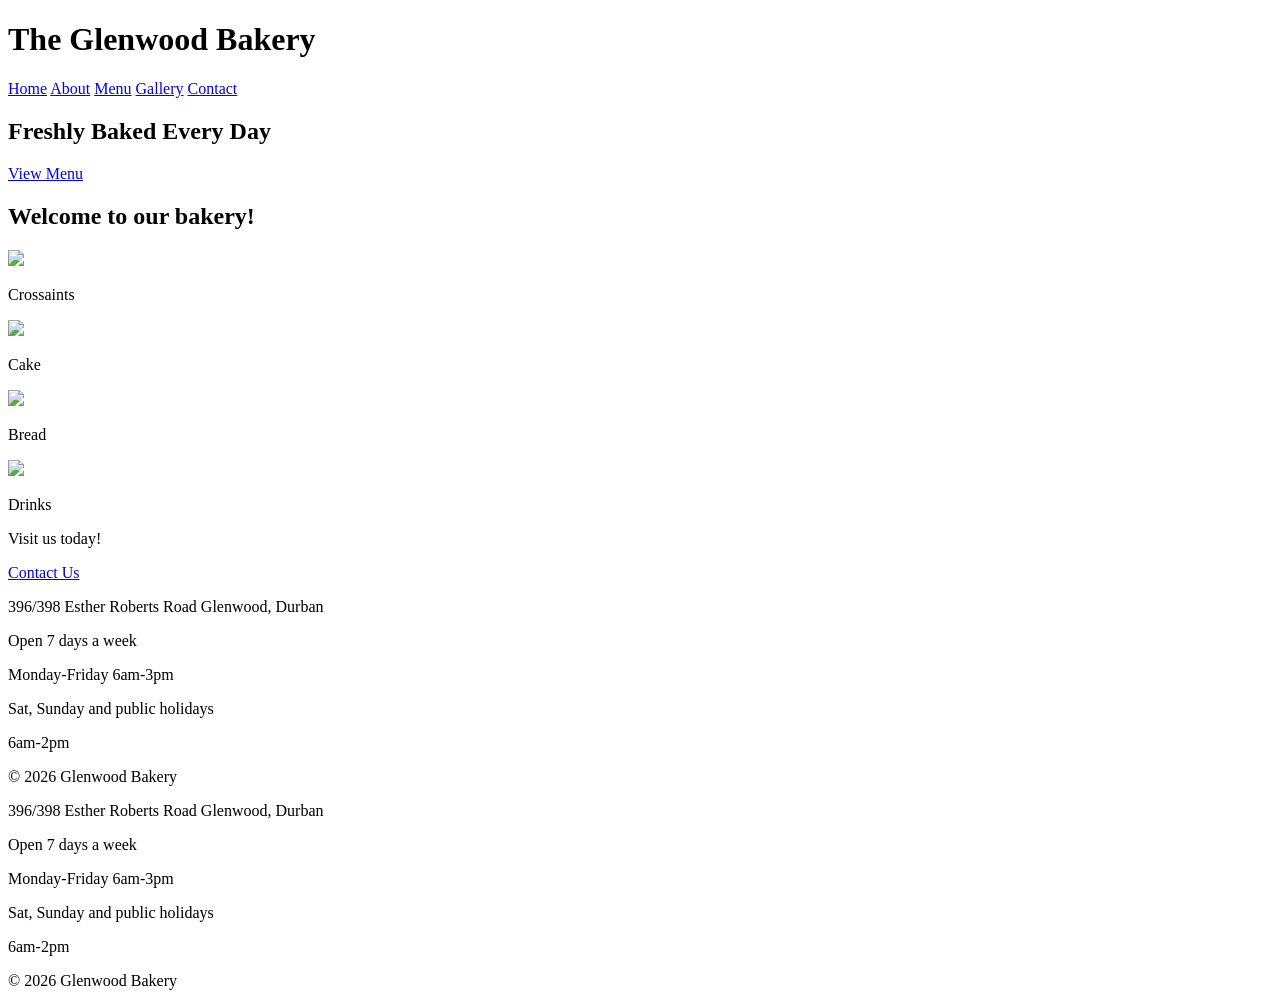
==== index.html @ 8fe6ffee "ADDED FOOTERS ON ALL MY PAGES" ====
<!DOCTYPE html>
 <body>

<header>
    
    <h1>The Glenwood Bakery</h1>
    
    <nav>
        <a href="index.html">Home</a>
        <a href="about.html">About</a>
        <a href="menu.html">Menu</a>
        <a href="gallery.html">Gallery</a>
        <a href="contact.html">Contact</a>
    </nav>
</header>

<main>

    <!-- Hero Section -->
    <section>
 <div class="category-row">
        <h2>Freshly Baked Every Day</h2>
        <a href="menu.html">View Menu</a>
    </section>

    <!-- Welcome message-->
    <section>
    <nav>
        <h2>Welcome to our bakery!</h2>

        <div>
            <img src="images/bread.jpg" width="150">
            <p>Crossaints</p>
        </div>

        <div>
            <img src="images/cake.jpg" width="150">
            <p>Cake</p>
        </div>

        <div>
            <img src="images/bread.jpg" width="150">
            <p>Bread</p>
        </div>

        <div>
            <img src="images/drinks.jpg" width="150">
            <p>Drinks</p>
       </div>
    
    </nav>
    </section>

    <!-- Call to Action -->
    <section>
        <p>Visit us today!</p>
        <a href="contact.html">Contact Us</a>
        
    </section>
</div>
</main>

<footer>
    <p>396/398 Esther Roberts Road
Glenwood, Durban</p>
    <p>Open 7 days  a week</p>
     <p>Monday-Friday 6am-3pm</p>
     <p>Sat, Sunday and public holidays </p>
    <p>6am-2pm</p>
    <p>&copy; 2026 Glenwood Bakery</p>
</footer>

</body>
<footer>
    <p>396/398 Esther Roberts Road
Glenwood, Durban</p>
    <p>Open 7 days  a week</p>
     <p>Monday-Friday 6am-3pm</p>
     <p>Sat, Sunday and public holidays </p>
    <p>6am-2pm</p>
    <p>&copy; 2026 Glenwood Bakery</p>
</footer>

</body>
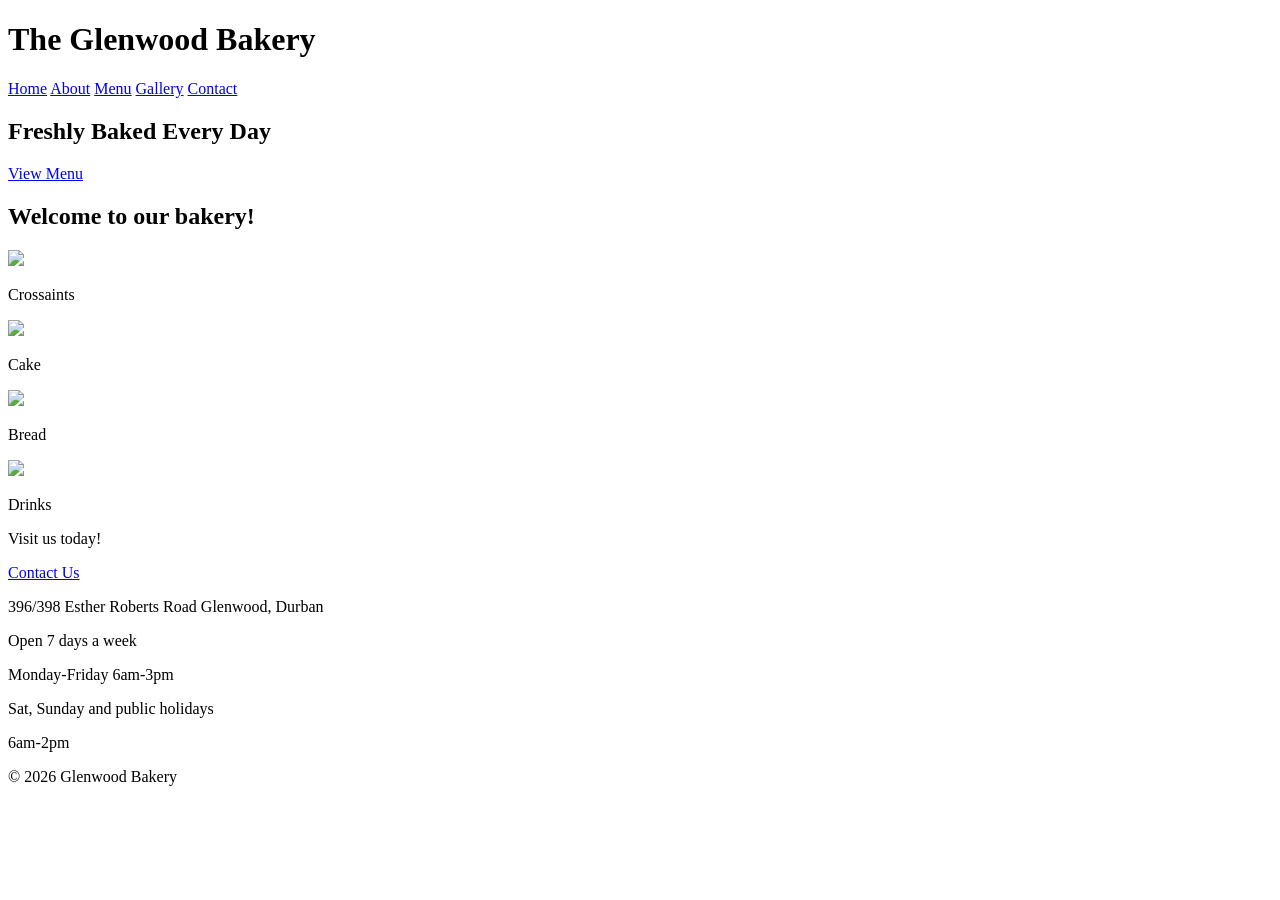
==== commit a502ac12: "Update index.html to clean up structure Removed unnecessary comments and footer section." ====
--- a/index.html
+++ b/index.html
@@ -1,4 +1,4 @@
- <!DOCTYPE html>
+  <!DOCTYPE html>
  <body>
 
 <header>
@@ -29,7 +29,7 @@
         <h2>Welcome to our bakery!</h2>
 
         <div>
-            <img src="images/bread.jpg" width="150">
+            <img src="c:\Users\samke\OneDrive\Desktop\WEDE PF\theglenwoodbakery\images\WhatsApp Image 2026-05-29 at 16.09.06.jpeg" width="150">
             <p>Crossaints</p>
         </div>
 
@@ -39,12 +39,12 @@
         </div>
 
         <div>
-            <img src="images/bread.jpg" width="150">
+            <img src="c:\Users\samke\OneDrive\Desktop\WEDE PF\theglenwoodbakery\images\WhatsApp Image 2026-05-29 at 16.09.06 (1).jpeg" width="150">
             <p>Bread</p>
         </div>
 
         <div>
-            <img src="images/drinks.jpg" width="150">
+            <img src="c:\Users\samke\OneDrive\Desktop\WEDE PF\theglenwoodbakery\images\WhatsApp Image 2026-05-29 at 16.09.07.jpeg" width="150">
             <p>Drinks</p>
        </div>
     
@@ -71,14 +71,3 @@
 </footer>
 
 </body>
-<footer>
-    <p>396/398 Esther Roberts Road
-Glenwood, Durban</p>
-    <p>Open 7 days  a week</p>
-     <p>Monday-Friday 6am-3pm</p>
-     <p>Sat, Sunday and public holidays </p>
-    <p>6am-2pm</p>
-    <p>&copy; 2026 Glenwood Bakery</p>
-</footer>
-
-</body>
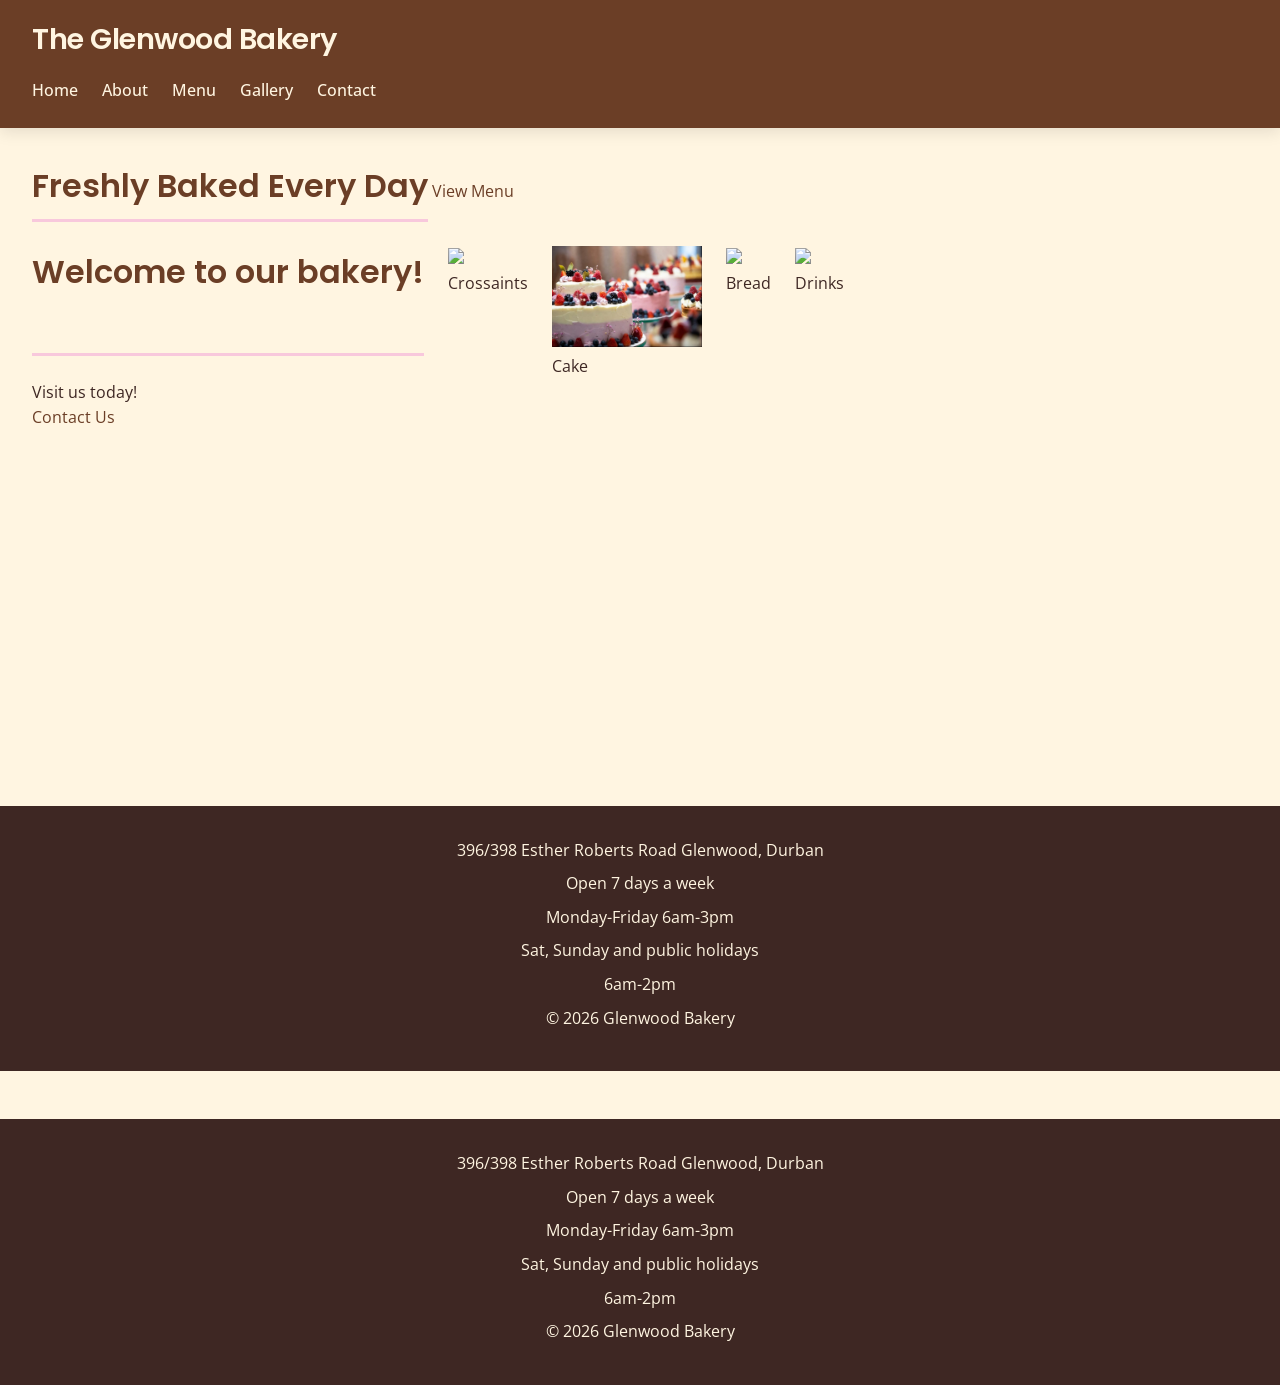
==== commit 08e3f58a: "css and images" ====
--- a/index.html
+++ b/index.html
@@ -1,6 +1,11 @@
-  <!DOCTYPE html>
+ <!DOCTYPE html>
  <body>
+ <!-- Google Fonts -->
+    <link href="https://fonts.googleapis.com/css2?family=Open+Sans:wght@300;400;500;600;700&family=Poppins:wght@400;500;600;700&display=swap" rel="stylesheet">
 
+
+    <!-- Main Stylesheet -->
+    <link rel="stylesheet" href="css/style.css">
 <header>
     
     <h1>The Glenwood Bakery</h1>
@@ -23,7 +28,7 @@
         <a href="menu.html">View Menu</a>
     </section>
 
-    <!-- Welcome message-->
+      <!-- Welcome message-->
     <section>
     <nav>
         <h2>Welcome to our bakery!</h2>
@@ -34,7 +39,7 @@
         </div>
 
         <div>
-            <img src="images/cake.jpg" width="150">
+            <img src="images/WhatsApp Image 2026-05-29 at 17.04.28.jpeg"" width="150">
             <p>Cake</p>
         </div>
 
@@ -71,3 +76,14 @@
 </footer>
 
 </body>
+<footer>
+    <p>396/398 Esther Roberts Road
+Glenwood, Durban</p>
+    <p>Open 7 days  a week</p>
+     <p>Monday-Friday 6am-3pm</p>
+     <p>Sat, Sunday and public holidays </p>
+    <p>6am-2pm</p>
+    <p>&copy; 2026 Glenwood Bakery</p>
+</footer>
+
+</body>
--- a/css/style.css
+++ b/css/style.css
@@ -0,0 +1,510 @@
+/* 
+   The Glenwood Bakery - Main Stylesheet
+   Colors: Warm Brown #6B3E26, Cream #FFF5E1, Beige #F3E5AB
+           Caramel #C68E4A, Dark Chocolate #3E2723, Pink #F8C8DC
+   Fonts: Poppins (Headings), Open Sans (Body) */
+
+/* ---------- CSS Reset ---------- */
+* {
+    margin: 0;
+    padding: 0;
+    box-sizing: border-box;
+}
+
+/* ---------- Base Styles ---------- */
+body {
+    font-family: 'Open Sans', sans-serif;
+    background-color: #FFF5E1;  /* Cream background */
+    color: #3E2723;              /* Dark chocolate text */
+    line-height: 1.6;
+}
+
+h1, h2, h3, h4, h5, h6 {
+    font-family: 'Poppins', sans-serif;
+    font-weight: 600;
+    color: #6B3E26;              /* Warm brown headings */
+    margin-bottom: 1rem;
+}
+
+h1 {
+    font-size: 2.5rem;
+    letter-spacing: -0.5px;
+}
+
+h2 {
+    font-size: 2rem;
+    border-bottom: 3px solid #F8C8DC;  /* Pink accent underline */
+    display: inline-block;
+    padding-bottom: 0.5rem;
+    margin-bottom: 1.5rem;
+}
+
+h3 {
+    font-size: 1.5rem;
+    color: #C68E4A;              /* Caramel subheadings */
+}
+
+a {
+    text-decoration: none;
+    color: #6B3E26;
+    transition: all 0.3s ease;
+}
+
+a:hover {
+    color: #C68E4A;
+}
+
+/* ---------- Header & Navigation ---------- */
+header {
+    background-color: #6B3E26;   /* Warm brown header */
+    padding: 1rem 2rem;
+    position: sticky;
+    top: 0;
+    z-index: 100;
+    box-shadow: 0 4px 15px rgba(0,0,0,0.1);
+}
+
+header h1 {
+    color: #FFF5E1;              /* Cream text on brown */
+    margin-bottom: 0.5rem;
+    font-size: 1.8rem;
+}
+
+nav {
+    display: flex;
+    gap: 1.5rem;
+    flex-wrap: wrap;
+}
+
+nav a {
+    color: #FFF5E1;
+    font-weight: 500;
+    padding: 0.5rem 0;
+}
+
+nav a:hover {
+    color: #F8C8DC;              /* Pink on hover */
+    transform: translateY(-2px);
+}
+
+/* ---------- Main Content Container ---------- */
+main {
+    max-width: 1200px;
+    margin: 0 auto;
+    padding: 2rem;
+    min-height: 70vh;
+}
+
+/* ---------- Hero Section (Homepage) ---------- */
+.hero {
+    background: linear-gradient(135deg, #6B3E26 0%, #C68E4A 100%);
+    padding: 4rem 2rem;
+    text-align: center;
+    border-radius: 20px;
+    margin-bottom: 2rem;
+    color: #FFF5E1;
+}
+
+.hero h2 {
+    color: #FFF5E1;
+    border-bottom: none;
+    font-size: 3rem;
+    margin-bottom: 1rem;
+}
+
+.hero .btn {
+    background-color: #F8C8DC;
+    color: #6B3E26;
+    padding: 0.8rem 2rem;
+    border-radius: 50px;
+    font-weight: bold;
+    display: inline-block;
+    margin-top: 1rem;
+}
+
+.hero .btn:hover {
+    background-color: #FFF5E1;
+    transform: scale(1.05);
+}
+
+/* ---------- Category Grid (Homepage Products) ---------- */
+.category-grid {
+    display: grid;
+    grid-template-columns: repeat(4, 1fr);
+    gap: 1.5rem;
+    margin: 2rem 0;
+}
+
+.category-card {
+    background-color: #F3E5AB;   /* Soft beige */
+    padding: 1rem;
+    text-align: center;
+    border-radius: 15px;
+    transition: transform 0.3s ease, box-shadow 0.3s ease;
+}
+
+.category-card:hover {
+    transform: translateY(-5px);
+    box-shadow: 0 10px 25px rgba(0,0,0,0.1);
+}
+
+.category-card img {
+    width: 100%;
+    max-width: 150px;
+    height: auto;
+    border-radius: 50%;
+    margin-bottom: 0.5rem;
+}
+
+.category-card p {
+    font-weight: 600;
+    color: #6B3E26;
+}
+
+/* ---------- Menu Grid Layout ---------- */
+.menu-grid {
+    display: grid;
+    grid-template-columns: repeat(auto-fill, minmax(280px, 1fr));
+    gap: 2rem;
+}
+
+.menu-item {
+    background-color: #FFF5E1;
+    border: 1px solid #F3E5AB;
+    border-radius: 15px;
+    padding: 1rem;
+    text-align: center;
+    transition: all 0.3s ease;
+    box-shadow: 0 2px 8px rgba(0,0,0,0.05);
+}
+
+.menu-item:hover {
+    box-shadow: 0 8px 20px rgba(0,0,0,0.1);
+    transform: translateY(-3px);
+}
+
+.menu-item img {
+    width: 100%;
+    height: 180px;
+    object-fit: cover;
+    border-radius: 10px;
+    margin-bottom: 0.75rem;
+}
+
+.menu-item h4 {
+    font-size: 1.1rem;
+    margin-bottom: 0.5rem;
+}
+
+.menu-item .price {
+    color: #C68E4A;
+    font-weight: bold;
+    font-size: 1.2rem;
+}
+
+/* ---------- Gallery Grid ---------- */
+.gallery-grid {
+    display: grid;
+    grid-template-columns: repeat(3, 1fr);
+    gap: 1.5rem;
+}
+
+.gallery-item {
+    overflow: hidden;
+    border-radius: 12px;
+    transition: transform 0.3s ease;
+}
+
+.gallery-item:hover {
+    transform: scale(1.02);
+}
+
+.gallery-item img {
+    width: 100%;
+    height: 250px;
+    object-fit: cover;
+    transition: transform 0.5s ease;
+}
+
+.gallery-item:hover img {
+    transform: scale(1.05);
+}
+
+/* Gallery Filter Buttons */
+.filter-buttons {
+    display: flex;
+    gap: 1rem;
+    justify-content: center;
+    margin-bottom: 2rem;
+    flex-wrap: wrap;
+}
+
+.filter-btn {
+    background-color: #F3E5AB;
+    border: none;
+    padding: 0.5rem 1.5rem;
+    border-radius: 50px;
+    cursor: pointer;
+    font-family: 'Poppins', sans-serif;
+    font-weight: 500;
+    color: #6B3E26;
+    transition: all 0.3s ease;
+}
+
+.filter-btn:hover, .filter-btn.active {
+    background-color: #6B3E26;
+    color: #FFF5E1;
+}
+
+/* ---------- Contact Form ---------- */
+.contact-form {
+    background-color: #F3E5AB;
+    padding: 2rem;
+    border-radius: 20px;
+    max-width: 600px;
+    margin: 0 auto;
+}
+
+.form-group {
+    margin-bottom: 1.2rem;
+}
+
+.form-group label {
+    display: block;
+    margin-bottom: 0.5rem;
+    font-weight: 600;
+    color: #6B3E26;
+}
+
+.form-group input,
+.form-group textarea {
+    width: 100%;
+    padding: 0.8rem;
+    border: 2px solid #FFF5E1;
+    border-radius: 10px;
+    font-family: 'Open Sans', sans-serif;
+    transition: border-color 0.3s ease;
+}
+
+.form-group input:focus,
+.form-group textarea:focus {
+    outline: none;
+    border-color: #C68E4A;
+}
+
+.btn-submit {
+    background-color: #6B3E26;
+    color: #FFF5E1;
+    border: none;
+    padding: 0.8rem 2rem;
+    border-radius: 50px;
+    cursor: pointer;
+    font-weight: bold;
+    width: 100%;
+    transition: background-color 0.3s ease;
+}
+
+.btn-submit:hover {
+    background-color: #C68E4A;
+}
+
+/* ---------- Contact Info Cards ---------- */
+.contact-info {
+    display: grid;
+    grid-template-columns: repeat(auto-fit, minmax(250px, 1fr));
+    gap: 1.5rem;
+    margin-bottom: 2rem;
+}
+
+.info-card {
+    background-color: #F3E5AB;
+    padding: 1.5rem;
+    text-align: center;
+    border-radius: 15px;
+}
+
+.info-card h3 {
+    margin-bottom: 0.5rem;
+}
+
+/* ---------- Call to Action Section ---------- */
+.cta-section {
+    background-color: #F8C8DC;
+    text-align: center;
+    padding: 3rem;
+    border-radius: 20px;
+    margin: 2rem 0;
+}
+
+.cta-section p {
+    font-size: 1.3rem;
+    font-weight: 500;
+    margin-bottom: 1rem;
+}
+
+.cta-section .btn {
+    background-color: #6B3E26;
+    color: #FFF5E1;
+    padding: 0.8rem 2rem;
+    border-radius: 50px;
+    display: inline-block;
+}
+
+/* ---------- Footer ---------- */
+footer {
+    background-color: #3E2723;   /* Dark chocolate */
+    color: #FFF5E1;
+    text-align: center;
+    padding: 2rem;
+    margin-top: 3rem;
+}
+
+footer p {
+    margin-bottom: 0.5rem;
+}
+
+/* ============================================================
+   RESPONSIVE DESIGN - MEDIA QUERIES
+   ============================================================ */
+
+/* ---------- TABLET BREAKPOINT (max-width: 768px) ---------- */
+@media screen and (max-width: 768px) {
+    
+    h1 {
+        font-size: 1.8rem;
+    }
+    
+    h2 {
+        font-size: 1.5rem;
+    }
+    
+    main {
+        padding: 1.5rem;
+    }
+    
+    /* Navigation becomes column on tablet */
+    nav {
+        flex-direction: column;
+        gap: 0.5rem;
+    }
+    
+    /* Hero section adjustments */
+    .hero h2 {
+        font-size: 2rem;
+    }
+    
+    .hero {
+        padding: 2rem 1rem;
+    }
+    
+    /* 2-column grid on tablet */
+    .category-grid {
+        grid-template-columns: repeat(2, 1fr);
+    }
+    
+    .gallery-grid {
+        grid-template-columns: repeat(2, 1fr);
+    }
+    
+    .menu-grid {
+        grid-template-columns: repeat(2, 1fr);
+    }
+}
+
+/* ---------- MOBILE BREAKPOINT (max-width: 480px) ---------- */
+@media screen and (max-width: 480px) {
+    
+    header {
+        padding: 1rem;
+        text-align: center;
+    }
+    
+    nav {
+        flex-direction: column;
+        align-items: center;
+        gap: 0.5rem;
+    }
+    
+    /* Single column layout on mobile */
+    .category-grid {
+        grid-template-columns: 1fr;
+    }
+    
+    .gallery-grid {
+        grid-template-columns: 1fr;
+    }
+    
+    .menu-grid {
+        grid-template-columns: 1fr;
+    }
+    
+    .contact-info {
+        grid-template-columns: 1fr;
+    }
+    
+    .hero h2 {
+        font-size: 1.5rem;
+    }
+    
+    .hero .btn, .cta-section .btn {
+        padding: 0.6rem 1.5rem;
+        font-size: 0.9rem;
+    }
+    
+    .menu-item img {
+        height: 150px;
+    }
+    
+    .gallery-item img {
+        height: 200px;
+    }
+    
+    .filter-buttons {
+        gap: 0.5rem;
+    }
+    
+    .filter-btn {
+        padding: 0.3rem 1rem;
+        font-size: 0.8rem;
+    }
+    
+    footer {
+        padding: 1.5rem;
+        font-size: 0.8rem;
+    }
+}
+
+/* ---------- LARGE DESKTOP BREAKPOINT (min-width: 1200px) ---------- */
+@media screen and (min-width: 1200px) {
+    
+    main {
+        max-width: 1400px;
+    }
+    
+    .category-grid {
+        grid-template-columns: repeat(4, 1fr);
+    }
+    
+    .gallery-grid {
+        grid-template-columns: repeat(3, 1fr);
+    }
+}
+
+/* ---------- Utility Classes ---------- */
+.text-center {
+    text-align: center;
+}
+
+.mt-2 {
+    margin-top: 1rem;
+}
+
+.mb-2 {
+    margin-bottom: 1rem;
+}
+
+/* Active navigation link styling */
+nav a.active {
+    color: #F8C8DC;
+    border-bottom: 2px solid #F8C8DC;
+}
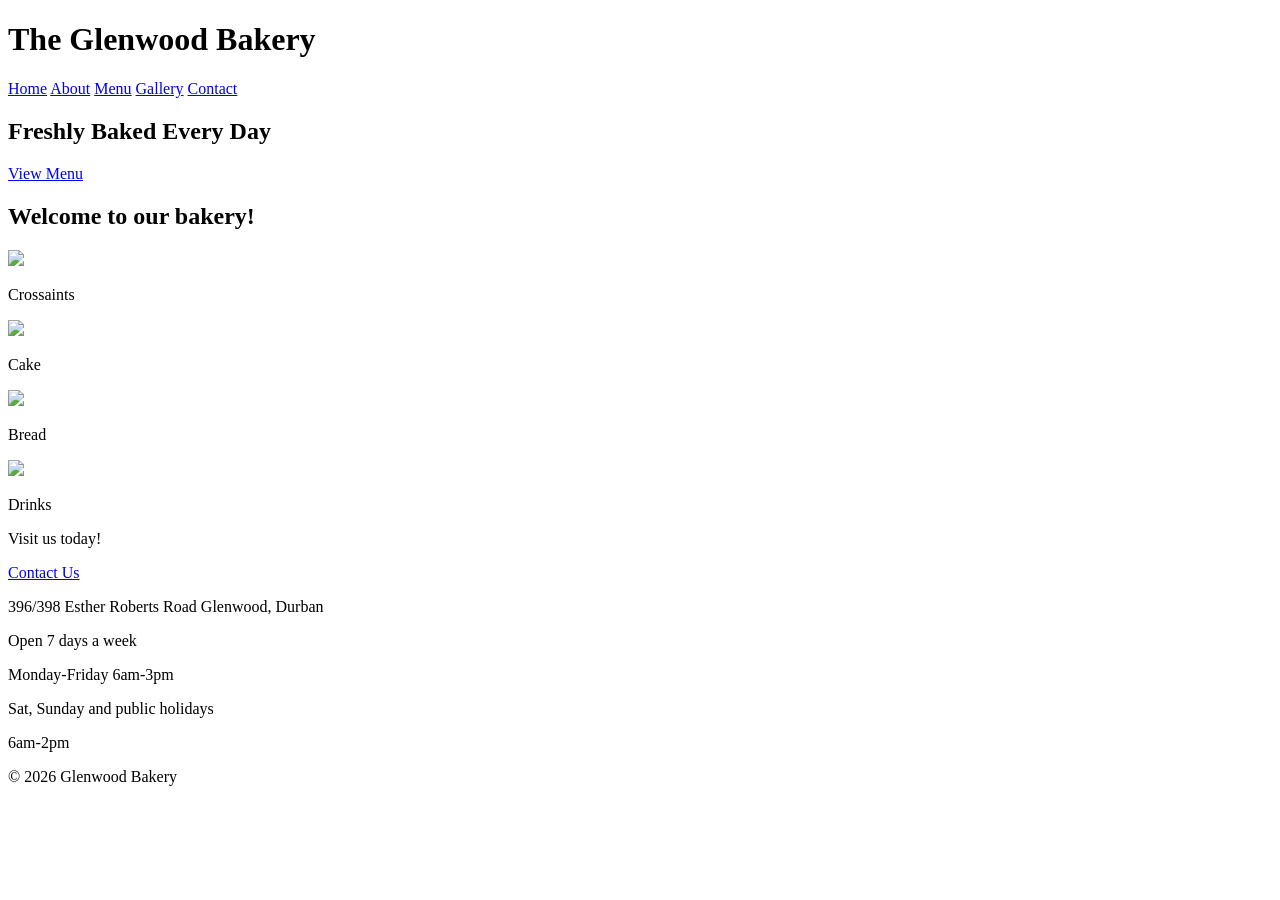
==== commit 0fae4161: "Merge branch 'main' of https://github.com/samkelos180-a11y/theglenwoodbakery" ====
--- a/index.html
+++ b/index.html
@@ -1,11 +1,6 @@
- <!DOCTYPE html>
+  <!DOCTYPE html>
  <body>
- <!-- Google Fonts -->
-    <link href="https://fonts.googleapis.com/css2?family=Open+Sans:wght@300;400;500;600;700&family=Poppins:wght@400;500;600;700&display=swap" rel="stylesheet">
 
-
-    <!-- Main Stylesheet -->
-    <link rel="stylesheet" href="css/style.css">
 <header>
     
     <h1>The Glenwood Bakery</h1>
@@ -39,7 +34,7 @@
         </div>
 
         <div>
-            <img src="images/WhatsApp Image 2026-05-29 at 17.04.28.jpeg"" width="150">
+            <img src="images/cake.jpg" width="150">
             <p>Cake</p>
         </div>
 
@@ -76,14 +71,3 @@
 </footer>
 
 </body>
-<footer>
-    <p>396/398 Esther Roberts Road
-Glenwood, Durban</p>
-    <p>Open 7 days  a week</p>
-     <p>Monday-Friday 6am-3pm</p>
-     <p>Sat, Sunday and public holidays </p>
-    <p>6am-2pm</p>
-    <p>&copy; 2026 Glenwood Bakery</p>
-</footer>
-
-</body>
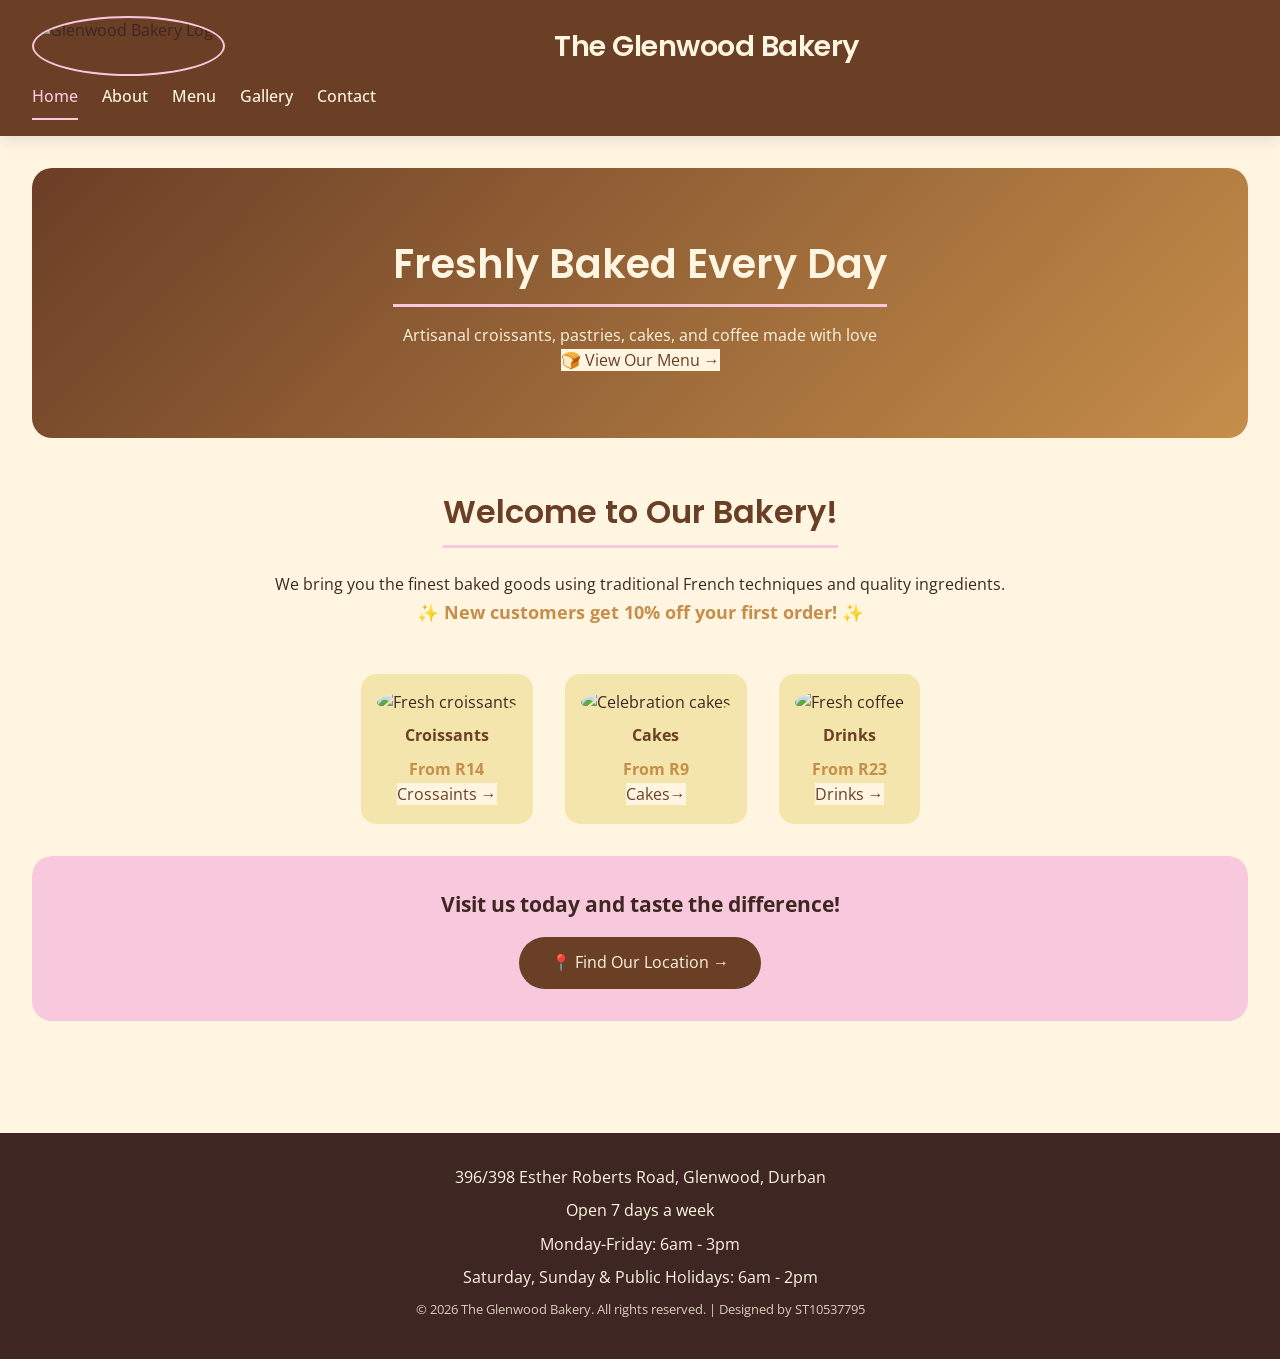
==== commit afe63423: "updates of images and html files" ====
--- a/index.html
+++ b/index.html
@@ -1,12 +1,133 @@
-  <!DOCTYPE html>
- <body>
-
+<!DOCTYPE html>
+<!-- ============================================================
+     FILE: index.html (Homepage)
+     AUTHOR: Samkelo Xaba
+     STUDENT #: ST10537795
+     PURPOSE: Main landing page for The Glenwood Bakery
+     CSS TYPES: External + Internal + Inline
+     CHANGES: Added logo, fixed image paths, added buttons, proper structure
+     ============================================================ -->
+<html lang="en">
+<head>
+    <meta charset="UTF-8">
+    <meta name="viewport" content="width=device-width, initial-scale=1.0">
+    <meta name="description" content="The Glenwood Bakery - Artisanal croissants, pastries, cakes, and coffee in Durban">
+    <title>The Glenwood Bakery - Home</title>
+    
+    <!-- ======================================================= -->
+    <!-- EXTERNAL CSS: Main stylesheet for all global styling -->
+    <!-- ======================================================= -->
+    <link href="https://fonts.googleapis.com/css2?family=Open+Sans:wght@300;400;500;600;700&family=Poppins:wght@400;500;600;700&display=swap" rel="stylesheet">
+    <link rel="stylesheet" href="css/style.css">
+    
+    <!-- ======================================================= -->
+    <!-- INTERNAL CSS: Page-specific styles for homepage only   -->
+    <!-- ======================================================= -->
+    <style>
+        /* These styles ONLY apply to the homepage */
+        
+        /* Hero section styling */
+        .hero-section {
+            background: linear-gradient(135deg, #6B3E26 0%, #C68E4A 100%);
+            padding: 4rem 2rem;
+            text-align: center;
+            border-radius: 20px;
+            margin-bottom: 2rem;
+            color: #FFF5E1;
+        }
+        
+        .hero-section h2 {
+            color: #FFF5E1;
+            font-size: 2.5rem;
+            margin-bottom: 1rem;
+        }
+        
+        /* Category row styling */
+        .category-row {
+            display: flex;
+            justify-content: center;
+            gap: 2rem;
+            flex-wrap: wrap;
+            margin: 2rem 0;
+        }
+        
+        .category-item {
+            text-align: center;
+            background-color: #F3E5AB;
+            padding: 1rem;
+            border-radius: 15px;
+            transition: transform 0.3s ease;
+        }
+        
+        .category-item:hover {
+            transform: translateY(-5px);
+        }
+        
+        .category-item img {
+            width: 150px;
+            height: 150px;
+            object-fit: cover;
+            border-radius: 50%;
+        }
+        
+        .category-item p {
+            margin-top: 0.5rem;
+            font-weight: bold;
+            color: #6B3E26;
+        }
+        
+        /* Welcome banner */
+        .welcome-banner {
+            text-align: center;
+            margin: 2rem 0;
+            padding: 1rem;
+        }
+        
+        /* CTA section */
+        .cta-section {
+            background-color: #F8C8DC;
+            text-align: center;
+            padding: 2rem;
+            border-radius: 20px;
+            margin: 2rem 0;
+        }
+        
+        @media screen and (max-width: 768px) {
+            .category-row {
+                gap: 1rem;
+            }
+            .category-item img {
+                width: 100px;
+                height: 100px;
+            }
+            .hero-section h2 {
+                font-size: 1.8rem;
+            }
+        }
+        
+        @media screen and (max-width: 480px) {
+            .category-row {
+                flex-direction: column;
+                align-items: center;
+            }
+        }
+    </style>
+</head>
+<body>
+
+<!-- ============================================================
+     HEADER SECTION WITH LOGO
+     ============================================================ -->
 <header>
-    
-    <h1>The Glenwood Bakery</h1>
+    <!-- INLINE CSS: Logo container styling -->
+    <div style="display: flex; align-items: center; justify-content: space-between; flex-wrap: wrap;">
+        <img src="images/logo.png" alt="Glenwood Bakery Logo" style="height: 60px; width: auto; border-radius: 50%; border: 2px solid #F8C8DC;">
+        <h1 style="margin: 0; flex: 1; text-align: center;">The Glenwood Bakery</h1>
+        <div style="width: 60px;"></div>
+    </div>
     
     <nav>
-        <a href="index.html">Home</a>
+        <a href="index.html" class="active">Home</a>
         <a href="about.html">About</a>
         <a href="menu.html">Menu</a>
         <a href="gallery.html">Gallery</a>
@@ -15,59 +136,74 @@
 </header>
 
 <main>
-
-    <!-- Hero Section -->
-    <section>
- <div class="category-row">
+    <!-- ============================================================
+         HERO SECTION with BUTTON
+         ============================================================ -->
+    <div class="hero-section">
         <h2>Freshly Baked Every Day</h2>
-        <a href="menu.html">View Menu</a>
-    </section>
-
-      <!-- Welcome message-->
-    <section>
-    <nav>
-        <h2>Welcome to our bakery!</h2>
-
-        <div>
-            <img src="c:\Users\samke\OneDrive\Desktop\WEDE PF\theglenwoodbakery\images\WhatsApp Image 2026-05-29 at 16.09.06.jpeg" width="150">
-            <p>Crossaints</p>
+        <p>Artisanal croissants, pastries, cakes, and coffee made with love</p>
+        <!-- BUTTON ADDED with inline CSS -->
+        <a href="menu.html" class="btn" style="background-color: #FFF5E1; color: #6B3E26; margin-top: 1rem;">🍞 View Our Menu →</a>
+    </div>
+
+    <!-- ============================================================
+         WELCOME MESSAGE SECTION
+         ============================================================ -->
+    <div class="welcome-banner">
+        <h2>Welcome to Our Bakery!</h2>
+        <p>We bring you the finest baked goods using traditional French techniques and quality ingredients.</p>
+        <!-- INLINE CSS: Special offer -->
+        <p style="color: #C68E4A; font-weight: bold; font-size: 1.1rem;">✨ New customers get 10% off your first order! ✨</p>
+    </div>
+
+    <!-- ============================================================
+         PRODUCT CATEGORIES (Fixed image paths)
+         ============================================================ -->
+    <div class="category-row">
+        <div class="category-item">
+            <img src="images/croissant.jpg" alt="Fresh croissants">
+            <p>Croissants</p>
+            <!-- INLINE CSS: Price styling -->
+            <p style="color: #C68E4A; font-weight: bold;">From R14</p>
+            <a href="menu.html" class="btn" style="background-color: #FFF5E1; color: #6B3E26; margin-top: 1rem;">Crossaints →</a>
         </div>
 
-        <div>
-            <img src="images/cake.jpg" width="150">
-            <p>Cake</p>
+        <div class="category-item">
+            <img src="images/cake.jpg" alt="Celebration cakes">
+            <p>Cakes</p>
+            <p style="color: #C68E4A; font-weight: bold;">From R9</p>
+            <a href="menu.html" class="btn" style="background-color: #FFF5E1; color: #6B3E26; margin-top: 1rem;">Cakes→</a>
         </div>
 
-        <div>
-            <img src="c:\Users\samke\OneDrive\Desktop\WEDE PF\theglenwoodbakery\images\WhatsApp Image 2026-05-29 at 16.09.06 (1).jpeg" width="150">
-            <p>Bread</p>
+
+        <div class="category-item">
+            <img src="images/drinks.jpg" alt="Fresh coffee">
+            <p>Drinks</p>
+            <p style="color: #C68E4A; font-weight: bold;">From R23</p>
+            <a href="menu.html" class="btn" style="background-color: #FFF5E1; color: #6B3E26; margin-top: 1rem;">Drinks →</a>
         </div>
-
-        <div>
-            <img src="c:\Users\samke\OneDrive\Desktop\WEDE PF\theglenwoodbakery\images\WhatsApp Image 2026-05-29 at 16.09.07.jpeg" width="150">
-            <p>Drinks</p>
-       </div>
-    
-    </nav>
-    </section>
-
-    <!-- Call to Action -->
-    <section>
-        <p>Visit us today!</p>
-        <a href="contact.html">Contact Us</a>
-        
-    </section>
-</div>
+    </div>
+
+    <!--CALL TO ACTION SECTION with BUTTON -->
+    <div class="cta-section">
+        <p style="font-size: 1.3rem; font-weight: bold;">Visit us today and taste the difference!</p>
+        <!-- BUTTON with inline CSS -->
+        <a href="contact.html" class="btn" style="background-color: #6B3E26; color: #FFF5E1;">📍 Find Our Location →</a>
+    </div>
 </main>
 
+<!-- ============================================================
+     FOOTER SECTION (Single footer, duplicate removed)
+     ============================================================ -->
 <footer>
-    <p>396/398 Esther Roberts Road
-Glenwood, Durban</p>
-    <p>Open 7 days  a week</p>
-     <p>Monday-Friday 6am-3pm</p>
-     <p>Sat, Sunday and public holidays </p>
-    <p>6am-2pm</p>
-    <p>&copy; 2026 Glenwood Bakery</p>
+    <p>396/398 Esther Roberts Road, Glenwood, Durban</p>
+    <p>Open 7 days a week</p>
+    <p>Monday-Friday: 6am - 3pm</p>
+    <p>Saturday, Sunday & Public Holidays: 6am - 2pm</p>
+    <!-- INLINE CSS: Copyright styling -->
+    <p style="font-size: 0.8rem; opacity: 0.8;">&copy; 2026 The Glenwood Bakery. All rights reserved. | Designed by ST10537795</p>
 </footer>
 
+<script src="js/script.js"></script>
 </body>
+</html>
--- a/css/style.css
+++ b/css/style.css
@@ -0,0 +1,510 @@
+/* 
+   The Glenwood Bakery - Main Stylesheet
+   Colors: Warm Brown #6B3E26, Cream #FFF5E1, Beige #F3E5AB
+           Caramel #C68E4A, Dark Chocolate #3E2723, Pink #F8C8DC
+   Fonts: Poppins (Headings), Open Sans (Body) */
+
+/* ---------- CSS Reset ---------- */
+* {
+    margin: 0;
+    padding: 0;
+    box-sizing: border-box;
+}
+
+/* ---------- Base Styles ---------- */
+body {
+    font-family: 'Open Sans', sans-serif;
+    background-color: #FFF5E1;  /* Cream background */
+    color: #3E2723;              /* Dark chocolate text */
+    line-height: 1.6;
+}
+
+h1, h2, h3, h4, h5, h6 {
+    font-family: 'Poppins', sans-serif;
+    font-weight: 600;
+    color: #6B3E26;              /* Warm brown headings */
+    margin-bottom: 1rem;
+}
+
+h1 {
+    font-size: 2.5rem;
+    letter-spacing: -0.5px;
+}
+
+h2 {
+    font-size: 2rem;
+    border-bottom: 3px solid #F8C8DC;  /* Pink accent underline */
+    display: inline-block;
+    padding-bottom: 0.5rem;
+    margin-bottom: 1.5rem;
+}
+
+h3 {
+    font-size: 1.5rem;
+    color: #C68E4A;              /* Caramel subheadings */
+}
+
+a {
+    text-decoration: none;
+    color: #6B3E26;
+    transition: all 0.3s ease;
+}
+
+a:hover {
+    color: #C68E4A;
+}
+
+/* ---------- Header & Navigation ---------- */
+header {
+    background-color: #6B3E26;   /* Warm brown header */
+    padding: 1rem 2rem;
+    position: sticky;
+    top: 0;
+    z-index: 100;
+    box-shadow: 0 4px 15px rgba(0,0,0,0.1);
+}
+
+header h1 {
+    color: #FFF5E1;              /* Cream text on brown */
+    margin-bottom: 0.5rem;
+    font-size: 1.8rem;
+}
+
+nav {
+    display: flex;
+    gap: 1.5rem;
+    flex-wrap: wrap;
+}
+
+nav a {
+    color: #FFF5E1;
+    font-weight: 500;
+    padding: 0.5rem 0;
+}
+
+nav a:hover {
+    color: #F8C8DC;              /* Pink on hover */
+    transform: translateY(-2px);
+}
+
+/* ---------- Main Content Container ---------- */
+main {
+    max-width: 1200px;
+    margin: 0 auto;
+    padding: 2rem;
+    min-height: 70vh;
+}
+
+/* ---------- Hero Section (Homepage) ---------- */
+.hero {
+    background: linear-gradient(135deg, #6B3E26 0%, #C68E4A 100%);
+    padding: 4rem 2rem;
+    text-align: center;
+    border-radius: 20px;
+    margin-bottom: 2rem;
+    color: #FFF5E1;
+}
+
+.hero h2 {
+    color: #FFF5E1;
+    border-bottom: none;
+    font-size: 3rem;
+    margin-bottom: 1rem;
+}
+
+.hero .btn {
+    background-color: #F8C8DC;
+    color: #6B3E26;
+    padding: 0.8rem 2rem;
+    border-radius: 50px;
+    font-weight: bold;
+    display: inline-block;
+    margin-top: 1rem;
+}
+
+.hero .btn:hover {
+    background-color: #FFF5E1;
+    transform: scale(1.05);
+}
+
+/* ---------- Category Grid (Homepage Products) ---------- */
+.category-grid {
+    display: grid;
+    grid-template-columns: repeat(4, 1fr);
+    gap: 1.5rem;
+    margin: 2rem 0;
+}
+
+.category-card {
+    background-color: #F3E5AB;   /* Soft beige */
+    padding: 1rem;
+    text-align: center;
+    border-radius: 15px;
+    transition: transform 0.3s ease, box-shadow 0.3s ease;
+}
+
+.category-card:hover {
+    transform: translateY(-5px);
+    box-shadow: 0 10px 25px rgba(0,0,0,0.1);
+}
+
+.category-card img {
+    width: 100%;
+    max-width: 150px;
+    height: auto;
+    border-radius: 50%;
+    margin-bottom: 0.5rem;
+}
+
+.category-card p {
+    font-weight: 600;
+    color: #6B3E26;
+}
+
+/* ---------- Menu Grid Layout ---------- */
+.menu-grid {
+    display: grid;
+    grid-template-columns: repeat(auto-fill, minmax(280px, 1fr));
+    gap: 2rem;
+}
+
+.menu-item {
+    background-color: #FFF5E1;
+    border: 1px solid #F3E5AB;
+    border-radius: 15px;
+    padding: 1rem;
+    text-align: center;
+    transition: all 0.3s ease;
+    box-shadow: 0 2px 8px rgba(0,0,0,0.05);
+}
+
+.menu-item:hover {
+    box-shadow: 0 8px 20px rgba(0,0,0,0.1);
+    transform: translateY(-3px);
+}
+
+.menu-item img {
+    width: 100%;
+    height: 180px;
+    object-fit: cover;
+    border-radius: 10px;
+    margin-bottom: 0.75rem;
+}
+
+.menu-item h4 {
+    font-size: 1.1rem;
+    margin-bottom: 0.5rem;
+}
+
+.menu-item .price {
+    color: #C68E4A;
+    font-weight: bold;
+    font-size: 1.2rem;
+}
+
+/* ---------- Gallery Grid ---------- */
+.gallery-grid {
+    display: grid;
+    grid-template-columns: repeat(3, 1fr);
+    gap: 1.5rem;
+}
+
+.gallery-item {
+    overflow: hidden;
+    border-radius: 12px;
+    transition: transform 0.3s ease;
+}
+
+.gallery-item:hover {
+    transform: scale(1.02);
+}
+
+.gallery-item img {
+    width: 100%;
+    height: 250px;
+    object-fit: cover;
+    transition: transform 0.5s ease;
+}
+
+.gallery-item:hover img {
+    transform: scale(1.05);
+}
+
+/* Gallery Filter Buttons */
+.filter-buttons {
+    display: flex;
+    gap: 1rem;
+    justify-content: center;
+    margin-bottom: 2rem;
+    flex-wrap: wrap;
+}
+
+.filter-btn {
+    background-color: #F3E5AB;
+    border: none;
+    padding: 0.5rem 1.5rem;
+    border-radius: 50px;
+    cursor: pointer;
+    font-family: 'Poppins', sans-serif;
+    font-weight: 500;
+    color: #6B3E26;
+    transition: all 0.3s ease;
+}
+
+.filter-btn:hover, .filter-btn.active {
+    background-color: #6B3E26;
+    color: #FFF5E1;
+}
+
+/* ---------- Contact Form ---------- */
+.contact-form {
+    background-color: #F3E5AB;
+    padding: 2rem;
+    border-radius: 20px;
+    max-width: 600px;
+    margin: 0 auto;
+}
+
+.form-group {
+    margin-bottom: 1.2rem;
+}
+
+.form-group label {
+    display: block;
+    margin-bottom: 0.5rem;
+    font-weight: 600;
+    color: #6B3E26;
+}
+
+.form-group input,
+.form-group textarea {
+    width: 100%;
+    padding: 0.8rem;
+    border: 2px solid #FFF5E1;
+    border-radius: 10px;
+    font-family: 'Open Sans', sans-serif;
+    transition: border-color 0.3s ease;
+}
+
+.form-group input:focus,
+.form-group textarea:focus {
+    outline: none;
+    border-color: #C68E4A;
+}
+
+.btn-submit {
+    background-color: #6B3E26;
+    color: #FFF5E1;
+    border: none;
+    padding: 0.8rem 2rem;
+    border-radius: 50px;
+    cursor: pointer;
+    font-weight: bold;
+    width: 100%;
+    transition: background-color 0.3s ease;
+}
+
+.btn-submit:hover {
+    background-color: #C68E4A;
+}
+
+/* ---------- Contact Info Cards ---------- */
+.contact-info {
+    display: grid;
+    grid-template-columns: repeat(auto-fit, minmax(250px, 1fr));
+    gap: 1.5rem;
+    margin-bottom: 2rem;
+}
+
+.info-card {
+    background-color: #F3E5AB;
+    padding: 1.5rem;
+    text-align: center;
+    border-radius: 15px;
+}
+
+.info-card h3 {
+    margin-bottom: 0.5rem;
+}
+
+/* ---------- Call to Action Section ---------- */
+.cta-section {
+    background-color: #F8C8DC;
+    text-align: center;
+    padding: 3rem;
+    border-radius: 20px;
+    margin: 2rem 0;
+}
+
+.cta-section p {
+    font-size: 1.3rem;
+    font-weight: 500;
+    margin-bottom: 1rem;
+}
+
+.cta-section .btn {
+    background-color: #6B3E26;
+    color: #FFF5E1;
+    padding: 0.8rem 2rem;
+    border-radius: 50px;
+    display: inline-block;
+}
+
+/* ---------- Footer ---------- */
+footer {
+    background-color: #3E2723;   /* Dark chocolate */
+    color: #FFF5E1;
+    text-align: center;
+    padding: 2rem;
+    margin-top: 3rem;
+}
+
+footer p {
+    margin-bottom: 0.5rem;
+}
+
+/* ============================================================
+   RESPONSIVE DESIGN - MEDIA QUERIES
+   ============================================================ */
+
+/* ---------- TABLET BREAKPOINT (max-width: 768px) ---------- */
+@media screen and (max-width: 768px) {
+    
+    h1 {
+        font-size: 1.8rem;
+    }
+    
+    h2 {
+        font-size: 1.5rem;
+    }
+    
+    main {
+        padding: 1.5rem;
+    }
+    
+    /* Navigation becomes column on tablet */
+    nav {
+        flex-direction: column;
+        gap: 0.5rem;
+    }
+    
+    /* Hero section adjustments */
+    .hero h2 {
+        font-size: 2rem;
+    }
+    
+    .hero {
+        padding: 2rem 1rem;
+    }
+    
+    /* 2-column grid on tablet */
+    .category-grid {
+        grid-template-columns: repeat(2, 1fr);
+    }
+    
+    .gallery-grid {
+        grid-template-columns: repeat(2, 1fr);
+    }
+    
+    .menu-grid {
+        grid-template-columns: repeat(2, 1fr);
+    }
+}
+
+/* ---------- MOBILE BREAKPOINT (max-width: 480px) ---------- */
+@media screen and (max-width: 480px) {
+    
+    header {
+        padding: 1rem;
+        text-align: center;
+    }
+    
+    nav {
+        flex-direction: column;
+        align-items: center;
+        gap: 0.5rem;
+    }
+    
+    /* Single column layout on mobile */
+    .category-grid {
+        grid-template-columns: 1fr;
+    }
+    
+    .gallery-grid {
+        grid-template-columns: 1fr;
+    }
+    
+    .menu-grid {
+        grid-template-columns: 1fr;
+    }
+    
+    .contact-info {
+        grid-template-columns: 1fr;
+    }
+    
+    .hero h2 {
+        font-size: 1.5rem;
+    }
+    
+    .hero .btn, .cta-section .btn {
+        padding: 0.6rem 1.5rem;
+        font-size: 0.9rem;
+    }
+    
+    .menu-item img {
+        height: 150px;
+    }
+    
+    .gallery-item img {
+        height: 200px;
+    }
+    
+    .filter-buttons {
+        gap: 0.5rem;
+    }
+    
+    .filter-btn {
+        padding: 0.3rem 1rem;
+        font-size: 0.8rem;
+    }
+    
+    footer {
+        padding: 1.5rem;
+        font-size: 0.8rem;
+    }
+}
+
+/* ---------- LARGE DESKTOP BREAKPOINT (min-width: 1200px) ---------- */
+@media screen and (min-width: 1200px) {
+    
+    main {
+        max-width: 1400px;
+    }
+    
+    .category-grid {
+        grid-template-columns: repeat(4, 1fr);
+    }
+    
+    .gallery-grid {
+        grid-template-columns: repeat(3, 1fr);
+    }
+}
+
+/* ---------- Utility Classes ---------- */
+.text-center {
+    text-align: center;
+}
+
+.mt-2 {
+    margin-top: 1rem;
+}
+
+.mb-2 {
+    margin-bottom: 1rem;
+}
+
+/* Active navigation link styling */
+nav a.active {
+    color: #F8C8DC;
+    border-bottom: 2px solid #F8C8DC;
+}
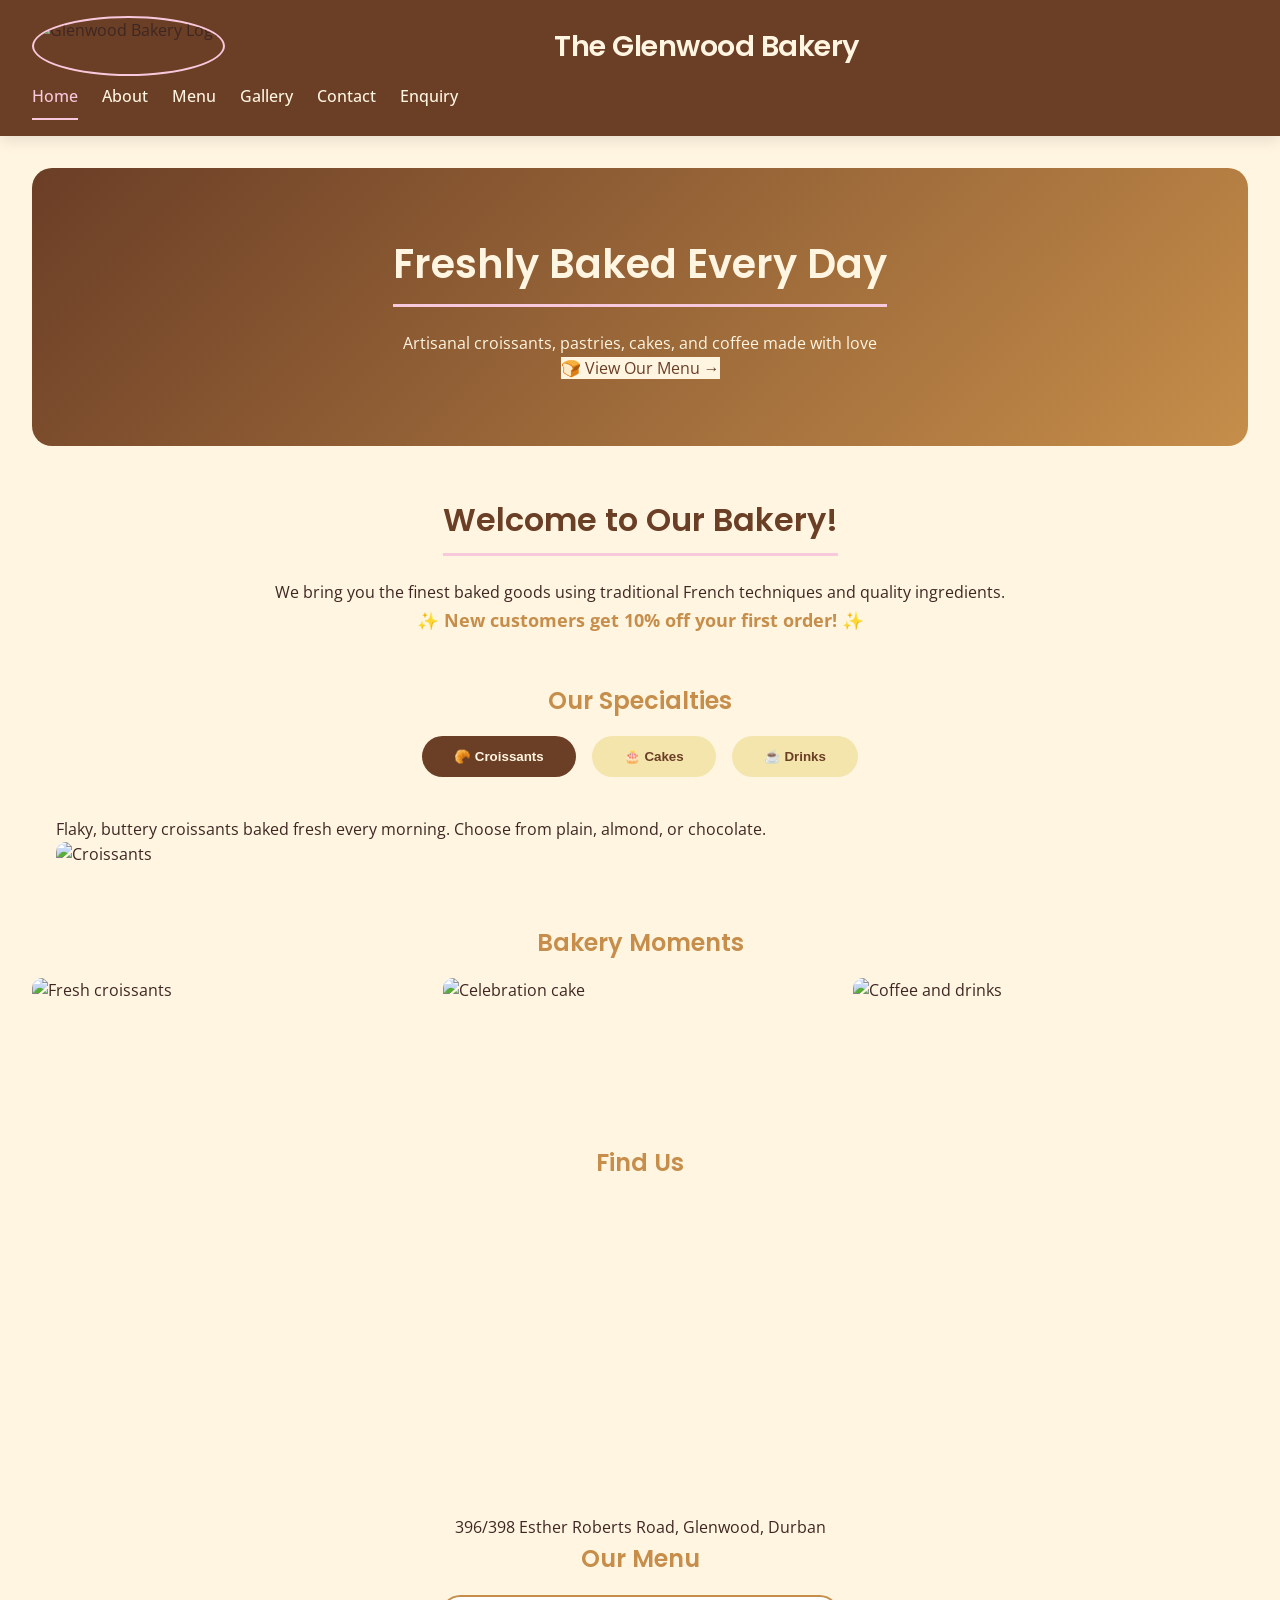
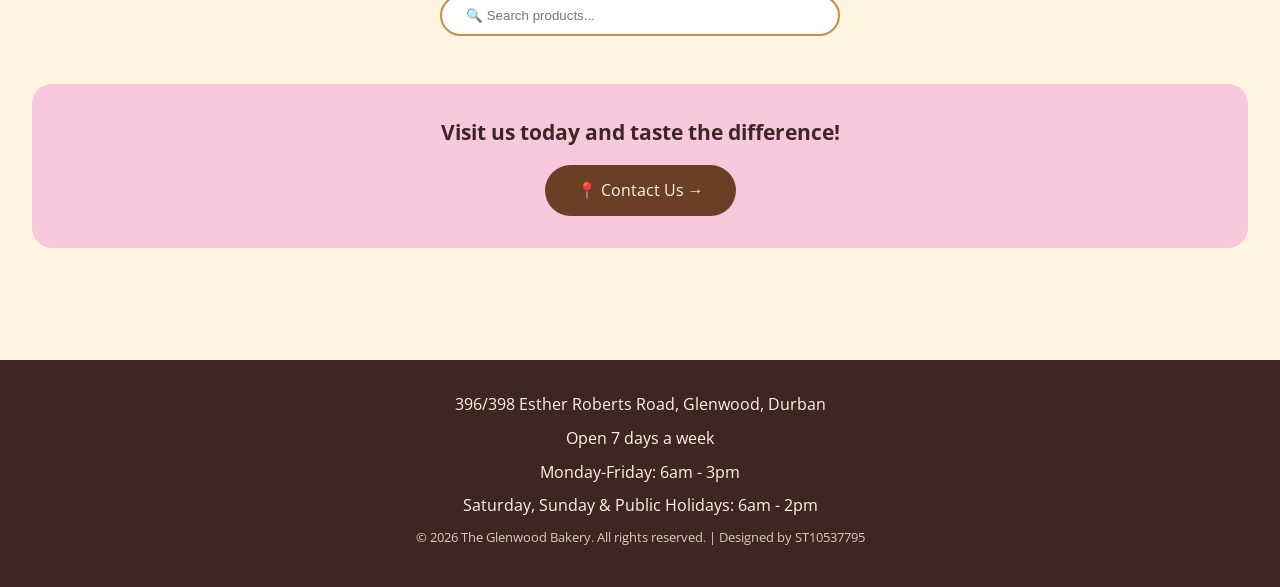
==== commit b676afeb: "Enhance homepage with SEO, categories, and gallery Updated SEO meta tags, added new sections for cat" ====
--- a/index.html
+++ b/index.html
@@ -4,29 +4,26 @@
      AUTHOR: Samkelo Xaba
      STUDENT #: ST10537795
      PURPOSE: Main landing page for The Glenwood Bakery
-     CSS TYPES: External + Internal + Inline
-     CHANGES: Added logo, fixed image paths, added buttons, proper structure
      ============================================================ -->
 <html lang="en">
 <head>
     <meta charset="UTF-8">
     <meta name="viewport" content="width=device-width, initial-scale=1.0">
-    <meta name="description" content="The Glenwood Bakery - Artisanal croissants, pastries, cakes, and coffee in Durban">
+    <!-- SEO Meta Tags -->
+    <meta name="description" content="The Glenwood Bakery - Artisanal croissants, pastries, cakes, and coffee in Durban. Visit us for fresh baked goods daily.">
+    <meta name="keywords" content="bakery, croissants, cakes, coffee, Durban, artisanal bread, pastries">
     <title>The Glenwood Bakery - Home</title>
     
-    <!-- ======================================================= -->
-    <!-- EXTERNAL CSS: Main stylesheet for all global styling -->
-    <!-- ======================================================= -->
+    <!-- Google Fonts -->
     <link href="https://fonts.googleapis.com/css2?family=Open+Sans:wght@300;400;500;600;700&family=Poppins:wght@400;500;600;700&display=swap" rel="stylesheet">
+    <!-- Leaflet CSS for map -->
+    <link rel="stylesheet" href="https://unpkg.com/leaflet@1.9.4/dist/leaflet.css" />
+    <!-- Main stylesheet -->
     <link rel="stylesheet" href="css/style.css">
     
-    <!-- ======================================================= -->
-    <!-- INTERNAL CSS: Page-specific styles for homepage only   -->
-    <!-- ======================================================= -->
     <style>
-        /* These styles ONLY apply to the homepage */
-        
-        /* Hero section styling */
+        /* ===== ADDITIONAL HOMEPAGE STYLES ===== */
+        /* Hero */
         .hero-section {
             background: linear-gradient(135deg, #6B3E26 0%, #C68E4A 100%);
             padding: 4rem 2rem;
@@ -35,14 +32,10 @@
             margin-bottom: 2rem;
             color: #FFF5E1;
         }
-        
         .hero-section h2 {
             color: #FFF5E1;
             font-size: 2.5rem;
-            margin-bottom: 1rem;
-        }
-        
-        /* Category row styling */
+        }
         .category-row {
             display: flex;
             justify-content: center;
@@ -50,40 +43,33 @@
             flex-wrap: wrap;
             margin: 2rem 0;
         }
-        
         .category-item {
             text-align: center;
             background-color: #F3E5AB;
             padding: 1rem;
             border-radius: 15px;
             transition: transform 0.3s ease;
-        }
-        
+            cursor: pointer;
+        }
         .category-item:hover {
             transform: translateY(-5px);
         }
-        
         .category-item img {
             width: 150px;
             height: 150px;
             object-fit: cover;
             border-radius: 50%;
         }
-        
         .category-item p {
             margin-top: 0.5rem;
             font-weight: bold;
             color: #6B3E26;
         }
-        
-        /* Welcome banner */
         .welcome-banner {
             text-align: center;
             margin: 2rem 0;
             padding: 1rem;
         }
-        
-        /* CTA section */
         .cta-section {
             background-color: #F8C8DC;
             text-align: center;
@@ -91,119 +77,350 @@
             border-radius: 20px;
             margin: 2rem 0;
         }
-        
+
+        /* Tabs */
+        .tab-container {
+            margin: 2rem 0;
+        }
+        .tab-buttons {
+            display: flex;
+            justify-content: center;
+            gap: 1rem;
+            flex-wrap: wrap;
+        }
+        .tab-btn {
+            background: #F3E5AB;
+            border: none;
+            padding: 0.8rem 2rem;
+            border-radius: 30px;
+            font-weight: 600;
+            color: #6B3E26;
+            cursor: pointer;
+            transition: 0.3s;
+        }
+        .tab-btn.active {
+            background: #6B3E26;
+            color: #FFF5E1;
+        }
+        .tab-content {
+            display: none;
+            padding: 1.5rem;
+            background: #FFF5E1;
+            border-radius: 15px;
+            margin-top: 1rem;
+            animation: fadeIn 0.5s;
+        }
+        .tab-content.active {
+            display: block;
+        }
+
+        /* Gallery & Lightbox */
+        .gallery-grid {
+            display: grid;
+            grid-template-columns: repeat(auto-fit, minmax(150px, 1fr));
+            gap: 1rem;
+            margin: 1rem 0;
+        }
+        .gallery-grid img {
+            width: 100%;
+            height: 150px;
+            object-fit: cover;
+            border-radius: 10px;
+            cursor: pointer;
+            transition: transform 0.3s;
+        }
+        .gallery-grid img:hover {
+            transform: scale(1.05);
+        }
+        /* Lightbox overlay */
+        .lightbox {
+            display: none;
+            position: fixed;
+            top: 0; left: 0;
+            width: 100%; height: 100%;
+            background: rgba(0,0,0,0.8);
+            justify-content: center;
+            align-items: center;
+            z-index: 1000;
+        }
+        .lightbox.active {
+            display: flex;
+        }
+        .lightbox img {
+            max-width: 80%;
+            max-height: 80%;
+            border-radius: 10px;
+        }
+        .lightbox .close {
+            position: absolute;
+            top: 20px;
+            right: 40px;
+            color: #fff;
+            font-size: 3rem;
+            cursor: pointer;
+        }
+
+        /* Map */
+        #map {
+            height: 300px;
+            width: 100%;
+            border-radius: 15px;
+            margin: 1rem 0;
+        }
+
+        /* Dynamic products & search */
+        .search-bar {
+            display: flex;
+            justify-content: center;
+            margin: 1rem 0;
+        }
+        .search-bar input {
+            padding: 0.7rem 1.5rem;
+            border-radius: 30px;
+            border: 2px solid #C68E4A;
+            width: 60%;
+            max-width: 400px;
+        }
+        .product-list {
+            display: grid;
+            grid-template-columns: repeat(auto-fit, minmax(200px, 1fr));
+            gap: 1.5rem;
+        }
+        .product-card {
+            background: #FFF5E1;
+            padding: 1rem;
+            border-radius: 15px;
+            text-align: center;
+            transition: 0.3s;
+        }
+        .product-card:hover {
+            box-shadow: 0 5px 15px rgba(0,0,0,0.1);
+        }
+        .product-card img {
+            width: 100%;
+            height: 150px;
+            object-fit: cover;
+            border-radius: 10px;
+        }
+
+        /* Animations */
+        @keyframes fadeIn {
+            from { opacity: 0; transform: translateY(20px); }
+            to { opacity: 1; transform: translateY(0); }
+        }
+        .fade-in {
+            animation: fadeIn 0.8s ease;
+        }
+
         @media screen and (max-width: 768px) {
-            .category-row {
-                gap: 1rem;
-            }
-            .category-item img {
-                width: 100px;
-                height: 100px;
-            }
-            .hero-section h2 {
-                font-size: 1.8rem;
-            }
-        }
-        
+            .hero-section h2 { font-size: 1.8rem; }
+            .category-item img { width: 100px; height: 100px; }
+            .search-bar input { width: 80%; }
+        }
         @media screen and (max-width: 480px) {
-            .category-row {
-                flex-direction: column;
-                align-items: center;
-            }
+            .category-row { flex-direction: column; align-items: center; }
+            .tab-buttons { flex-direction: column; align-items: center; }
         }
     </style>
 </head>
 <body>
 
-<!-- ============================================================
-     HEADER SECTION WITH LOGO
-     ============================================================ -->
 <header>
-    <!-- INLINE CSS: Logo container styling -->
     <div style="display: flex; align-items: center; justify-content: space-between; flex-wrap: wrap;">
         <img src="images/logo.png" alt="Glenwood Bakery Logo" style="height: 60px; width: auto; border-radius: 50%; border: 2px solid #F8C8DC;">
         <h1 style="margin: 0; flex: 1; text-align: center;">The Glenwood Bakery</h1>
         <div style="width: 60px;"></div>
     </div>
-    
     <nav>
         <a href="index.html" class="active">Home</a>
         <a href="about.html">About</a>
         <a href="menu.html">Menu</a>
         <a href="gallery.html">Gallery</a>
         <a href="contact.html">Contact</a>
+        <a href="enquiry.html">Enquiry</a> <!-- new -->
     </nav>
 </header>
 
 <main>
-    <!-- ============================================================
-         HERO SECTION with BUTTON
-         ============================================================ -->
-    <div class="hero-section">
+    <!-- ======= HERO ======= -->
+    <div class="hero-section fade-in">
         <h2>Freshly Baked Every Day</h2>
         <p>Artisanal croissants, pastries, cakes, and coffee made with love</p>
-        <!-- BUTTON ADDED with inline CSS -->
         <a href="menu.html" class="btn" style="background-color: #FFF5E1; color: #6B3E26; margin-top: 1rem;">🍞 View Our Menu →</a>
     </div>
 
-    <!-- ============================================================
-         WELCOME MESSAGE SECTION
-         ============================================================ -->
-    <div class="welcome-banner">
+    <!-- ======= WELCOME ======= -->
+    <div class="welcome-banner fade-in">
         <h2>Welcome to Our Bakery!</h2>
         <p>We bring you the finest baked goods using traditional French techniques and quality ingredients.</p>
-        <!-- INLINE CSS: Special offer -->
         <p style="color: #C68E4A; font-weight: bold; font-size: 1.1rem;">✨ New customers get 10% off your first order! ✨</p>
     </div>
 
-    <!-- ============================================================
-         PRODUCT CATEGORIES (Fixed image paths)
-         ============================================================ -->
-    <div class="category-row">
-        <div class="category-item">
-            <img src="images/croissant.jpg" alt="Fresh croissants">
-            <p>Croissants</p>
-            <!-- INLINE CSS: Price styling -->
-            <p style="color: #C68E4A; font-weight: bold;">From R14</p>
-            <a href="menu.html" class="btn" style="background-color: #FFF5E1; color: #6B3E26; margin-top: 1rem;">Crossaints →</a>
-        </div>
-
-        <div class="category-item">
-            <img src="images/cake.jpg" alt="Celebration cakes">
-            <p>Cakes</p>
-            <p style="color: #C68E4A; font-weight: bold;">From R9</p>
-            <a href="menu.html" class="btn" style="background-color: #FFF5E1; color: #6B3E26; margin-top: 1rem;">Cakes→</a>
-        </div>
-
-
-        <div class="category-item">
-            <img src="images/drinks.jpg" alt="Fresh coffee">
-            <p>Drinks</p>
-            <p style="color: #C68E4A; font-weight: bold;">From R23</p>
-            <a href="menu.html" class="btn" style="background-color: #FFF5E1; color: #6B3E26; margin-top: 1rem;">Drinks →</a>
-        </div>
-    </div>
-
-    <!--CALL TO ACTION SECTION with BUTTON -->
-    <div class="cta-section">
+    <!-- ======= CATEGORIES (with tabs) ======= -->
+    <section class="tab-container fade-in">
+        <h3 style="text-align: center;">Our Specialties</h3>
+        <div class="tab-buttons">
+            <button class="tab-btn active" data-tab="tab1">🥐 Croissants</button>
+            <button class="tab-btn" data-tab="tab2">🎂 Cakes</button>
+            <button class="tab-btn" data-tab="tab3">☕ Drinks</button>
+        </div>
+        <div id="tab1" class="tab-content active">
+            <p>Flaky, buttery croissants baked fresh every morning. Choose from plain, almond, or chocolate.</p>
+            <img src="images/croissant.jpg" alt="Croissants" style="width:100%; max-width:300px; border-radius:10px;">
+        </div>
+        <div id="tab2" class="tab-content">
+            <p>Celebration cakes for every occasion – birthday, wedding, or just because. Custom orders available.</p>
+            <img src="images/cake.jpg" alt="Cakes" style="width:100%; max-width:300px; border-radius:10px;">
+        </div>
+        <div id="tab3" class="tab-content">
+            <p>Artisanal coffee, fresh juices, and smoothies to complement your pastry.</p>
+            <img src="images/drinks.jpg" alt="Drinks" style="width:100%; max-width:300px; border-radius:10px;">
+        </div>
+    </section>
+
+    <!-- ======= GALLERY WITH LIGHTBOX ======= -->
+    <section class="fade-in">
+        <h3 style="text-align: center;">Bakery Moments</h3>
+        <div class="gallery-grid" id="galleryGrid">
+            <!-- images will be loaded by JS, but you can also hardcode some -->
+        </div>
+    </section>
+
+    <!-- ======= INTERACTIVE MAP ======= -->
+    <section class="fade-in">
+        <h3 style="text-align: center;">Find Us</h3>
+        <div id="map"></div>
+        <p style="text-align:center;">396/398 Esther Roberts Road, Glenwood, Durban</p>
+    </section>
+
+    <!-- ======= DYNAMIC PRODUCTS + SEARCH ======= -->
+    <section class="fade-in">
+        <h3 style="text-align: center;">Our Menu</h3>
+        <div class="search-bar">
+            <input type="text" id="searchInput" placeholder="🔍 Search products...">
+        </div>
+        <div class="product-list" id="productList"></div>
+    </section>
+
+    <!-- ======= CTA ======= -->
+    <div class="cta-section fade-in">
         <p style="font-size: 1.3rem; font-weight: bold;">Visit us today and taste the difference!</p>
-        <!-- BUTTON with inline CSS -->
-        <a href="contact.html" class="btn" style="background-color: #6B3E26; color: #FFF5E1;">📍 Find Our Location →</a>
+        <a href="contact.html" class="btn" style="background-color: #6B3E26; color: #FFF5E1;">📍 Contact Us →</a>
     </div>
 </main>
 
-<!-- ============================================================
-     FOOTER SECTION (Single footer, duplicate removed)
-     ============================================================ -->
 <footer>
     <p>396/398 Esther Roberts Road, Glenwood, Durban</p>
     <p>Open 7 days a week</p>
     <p>Monday-Friday: 6am - 3pm</p>
     <p>Saturday, Sunday & Public Holidays: 6am - 2pm</p>
-    <!-- INLINE CSS: Copyright styling -->
     <p style="font-size: 0.8rem; opacity: 0.8;">&copy; 2026 The Glenwood Bakery. All rights reserved. | Designed by ST10537795</p>
 </footer>
 
+<!-- Lightbox (hidden initially) -->
+<div class="lightbox" id="lightbox">
+    <span class="close" id="closeLightbox">&times;</span>
+    <img id="lightboxImg" src="" alt="Expanded view">
+</div>
+
+<!-- ============================================================ -->
+<!-- Leaflet JS -->
+<script src="https://unpkg.com/leaflet@1.9.4/dist/leaflet.js"></script>
+<!-- Main Script -->
 <script src="js/script.js"></script>
+<!-- Additional inline script for this page -->
+<script>
+    (function() {
+        // ----- TABS -----
+        const tabBtns = document.querySelectorAll('.tab-btn');
+        const tabContents = document.querySelectorAll('.tab-content');
+        tabBtns.forEach(btn => {
+            btn.addEventListener('click', function() {
+                tabBtns.forEach(b => b.classList.remove('active'));
+                this.classList.add('active');
+                const target = this.dataset.tab;
+                tabContents.forEach(c => c.classList.remove('active'));
+                document.getElementById(target).classList.add('active');
+            });
+        });
+
+        // ----- LIGHTBOX GALLERY -----
+        const galleryImages = [
+            { src: 'images/croissant.jpg', alt: 'Fresh croissants' },
+            { src: 'images/cake.jpg', alt: 'Celebration cake' },
+            { src: 'images/drinks.jpg', alt: 'Coffee and drinks' },
+            // Add more images as you have
+        ];
+        const galleryGrid = document.getElementById('galleryGrid');
+        galleryImages.forEach(imgData => {
+            const img = document.createElement('img');
+            img.src = imgData.src;
+            img.alt = imgData.alt;
+            img.loading = 'lazy';
+            img.addEventListener('click', function() {
+                document.getElementById('lightboxImg').src = this.src;
+                document.getElementById('lightbox').classList.add('active');
+            });
+            galleryGrid.appendChild(img);
+        });
+
+        document.getElementById('closeLightbox').addEventListener('click', function() {
+            document.getElementById('lightbox').classList.remove('active');
+        });
+        document.getElementById('lightbox').addEventListener('click', function(e) {
+            if (e.target === this) this.classList.remove('active');
+        });
+
+        // ----- MAP (Leaflet) -----
+        const map = L.map('map').setView([-29.8587, 30.9953], 15); // Glenwood, Durban coordinates
+        L.tileLayer('https://{s}.tile.openstreetmap.org/{z}/{x}/{y}.png', {
+            attribution: '&copy; OpenStreetMap contributors'
+        }).addTo(map);
+        L.marker([-29.8587, 30.9953]).addTo(map)
+            .bindPopup('The Glenwood Bakery<br>396 Esther Roberts Road')
+            .openPopup();
+
+        // ----- DYNAMIC PRODUCTS & SEARCH -----
+        const products = [
+            { name: 'Butter Croissant', price: 'R14', img: 'images/croissant.jpg' },
+            { name: 'Almond Croissant', price: 'R18', img: 'images/croissant.jpg' },
+            { name: 'Chocolate Croissant', price: 'R16', img: 'images/croissant.jpg' },
+            { name: 'Vanilla Slice', price: 'R12', img: 'images/cake.jpg' },
+            { name: 'Red Velvet Cake', price: 'R25', img: 'images/cake.jpg' },
+            { name: 'Caramel Latte', price: 'R23', img: 'images/drinks.jpg' },
+            { name: 'Fresh Orange Juice', price: 'R20', img: 'images/drinks.jpg' },
+        ];
+
+        const productList = document.getElementById('productList');
+        const searchInput = document.getElementById('searchInput');
+
+        function renderProducts(filter = '') {
+            const filtered = products.filter(p => 
+                p.name.toLowerCase().includes(filter.toLowerCase())
+            );
+            productList.innerHTML = '';
+            if (filtered.length === 0) {
+                productList.innerHTML = '<p style="text-align:center; grid-column:1/-1;">No products found.</p>';
+                return;
+            }
+            filtered.forEach(p => {
+                const card = document.createElement('div');
+                card.className = 'product-card';
+                card.innerHTML = `
+                    <img src="${p.img}" alt="${p.name}" loading="lazy">
+                    <h4>${p.name}</h4>
+                    <p style="color:#C68E4A; font-weight:bold;">${p.price}</p>
+                `;
+                productList.appendChild(card);
+            });
+        }
+
+        renderProducts();
+        searchInput.addEventListener('input', function() {
+            renderProducts(this.value);
+        });
+
+    })();
+</script>
 </body>
-</html>+</html>
